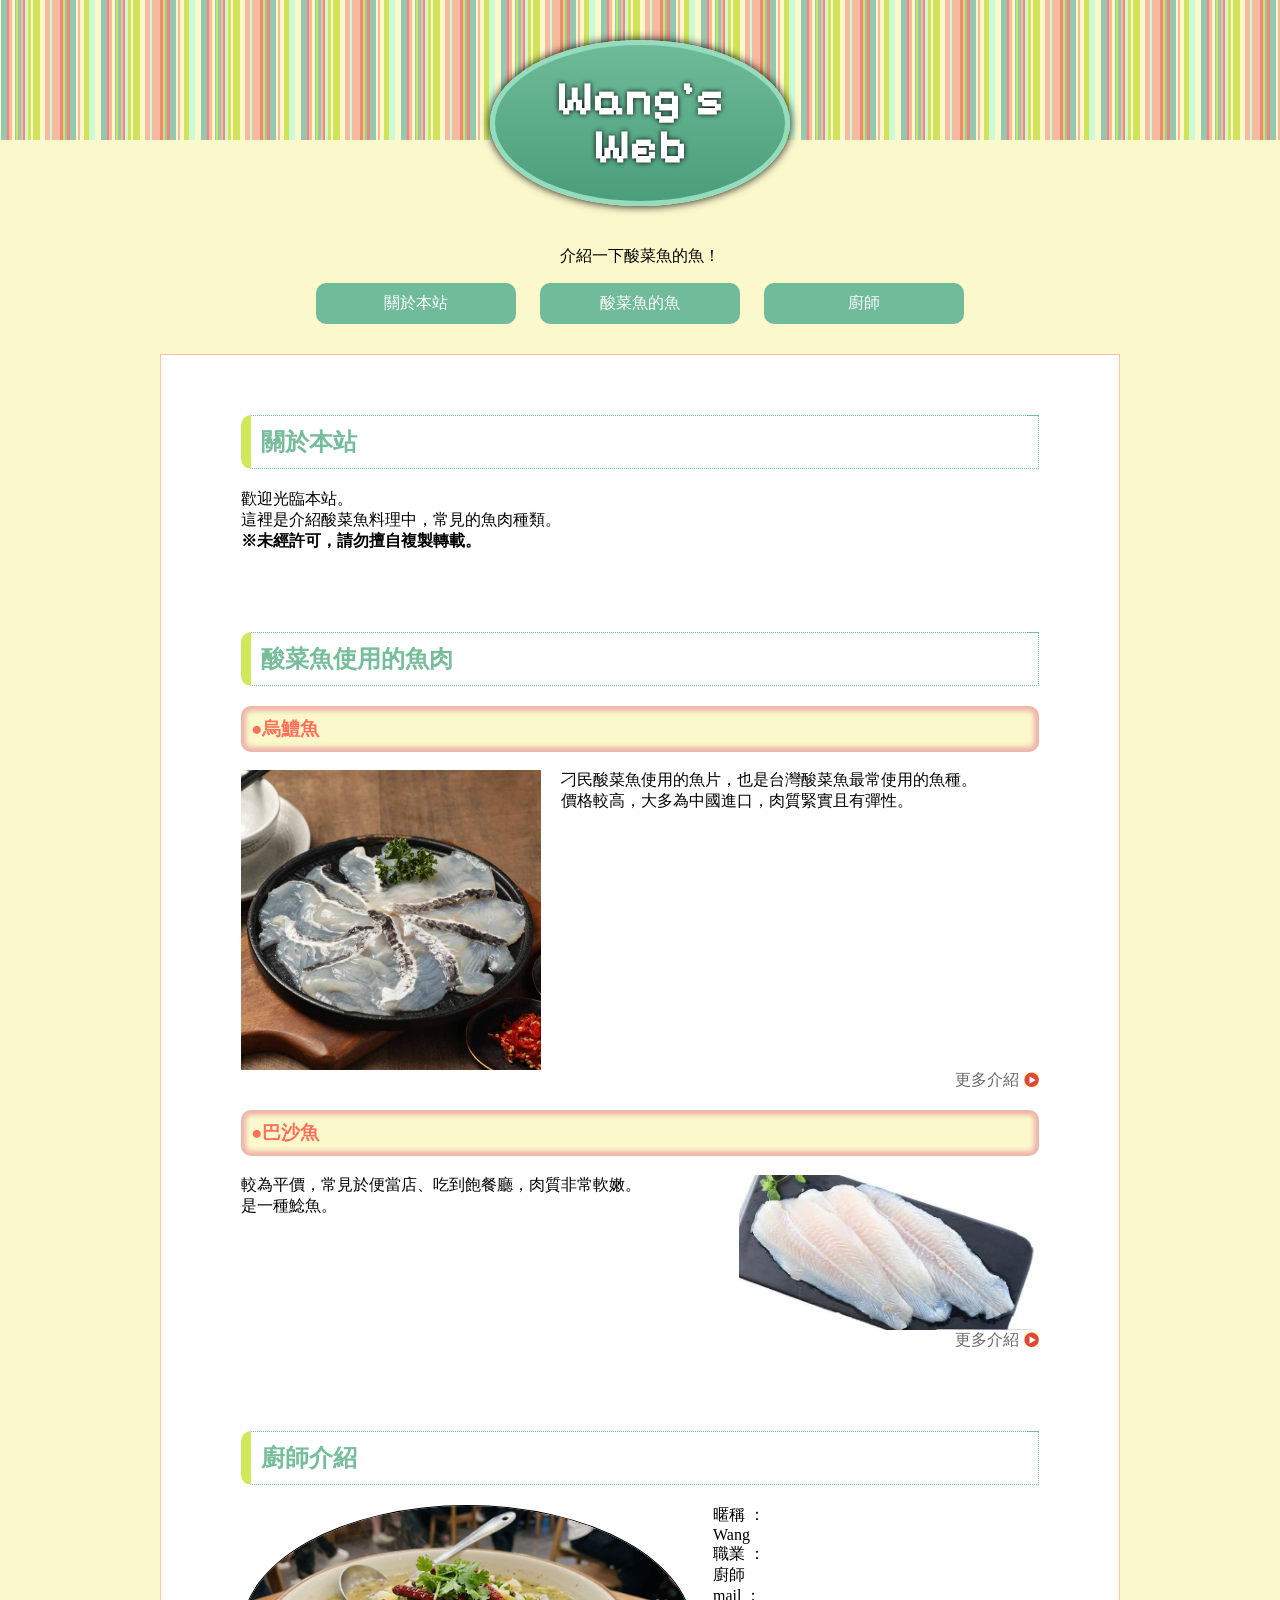
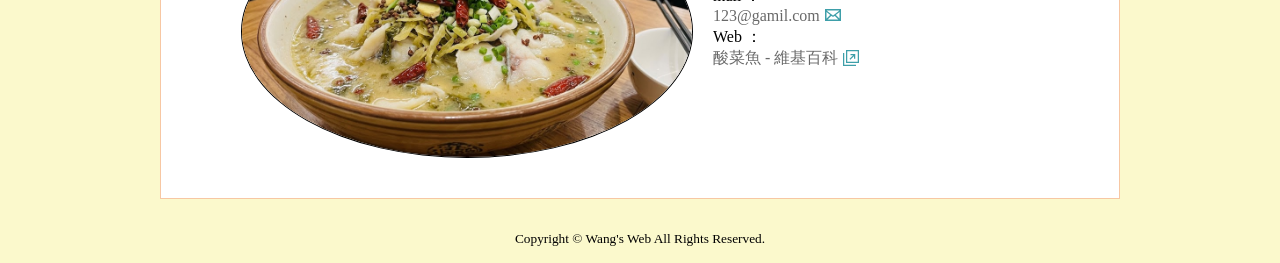
==== index.html @ 4f22710e "feat: 建立網站" ====
<!DOCTYPE html>
<html lang="zh">

<head>
    <meta charset="UTF-8">
    <meta name="viewport" content="width=device-width, initial-scale=1.0">
    <title>Wang's Web</title>
    <link rel="stylesheet" href="./style.css">
</head>

<body>

    <header>
        <h1>Wang's Web</h1>

        <p>介紹一下酸菜魚的魚！</p>
    </header>

    <nav>
        <ul class="menu">
            <li><a href="#intro">關於本站</a></li>
            <li><a href="#fish">酸菜魚的魚</a></li>
            <li><a href="#profile">廚師</a></li>
        </ul>
    </nav>


    <main>
        <div class="content">
            <section id="intro">
                <h2>關於本站</h2>
                <p>
                    歡迎光臨本站。<br>
                    這裡是介紹酸菜魚料理中，常見的魚肉種類。<br>
                    <strong>※未經許可，請勿擅自複製轉載。</strong>
                </p>
            </section>



            <section id="fish">
                <h2>酸菜魚使用的魚肉</h2>

                <section>
                    <h3>●烏鱧魚</h3>
                    <img class="imgL" src="./images/fish1.jpg" alt="烏鱧魚" width="300">
                    <p>刁民酸菜魚使用的魚片，也是台灣酸菜魚最常使用的魚種。<br>
                        價格較高，大多為中國進口，肉質緊實且有彈性。</p>
                    <p class="clear more"><a href="./fish1.html" target="_blank">更多介紹</a></p>
                </section>

                <section>
                    <h3>●巴沙魚</h3>
                    <img class="imgR" src="./images/fish2.jpg" alt="巴沙魚" width="300">
                    <p>
                        較為平價，常見於便當店、吃到飽餐廳，肉質非常軟嫩。<br>
                        是一種鯰魚。
                    </p>
                    <p class="clear more"><a href="./fish2.html" target="_blank">更多介紹</a></p>
                </section>
            </section>



            <section id="profile" class="clearfix">
                <h2>廚師介紹</h2>
                <img class="imgL imgchef imgRad" src="./images/meal.jpg" alt="廚師" width="300">
                <dl>
                    <dt>暱稱 ：</dt>
                    <dt>Wang</dt>
                    <dt>職業 ：</dt>
                    <dt>廚師</dt>
                    <dt>mail ：</dt>
                    <dt><a href="mailto://123@gamil.com">123@gamil.com</a></dt>
                    <dt></dt>Web ：</dt>
                    <dt><a href="https://zh.wikipedia.org/zh-tw/%E9%85%B8%E8%8F%9C%E9%B1%BC" target="_blank">酸菜魚 - 維基百科</a></dt>
                </dl>
            </section>
        </div>
    </main>

    <footer>
        <p><small>Copyright © Wang's Web All Rights Reserved.</small></p>
    </footer>




</body>

</html>
---- style.css ----
@charset "utf-8";
/* @import url('https://fonts.googleapis.com/css2?family=Saira:ital,wght@0,100..900;1,100..900&display=swap'); */

/*視窗背景色設定*/
body {
    /* background-color: #fbf9cc;
    background-image: url(./images/bg.png);
    background-repeat: repeat-x; */
    background: #fbf9cc url(./images/bg.png) repeat-x;
    /* background-position: left bottom; */
    /* background-position: 300px 20px; */
    /* background-position: 33% 10%; */

}

/*連結顏色設定*/
a:link {
    color: dimgray;
    text-decoration: none;
}

a:visited {
    color: blueviolet;
}

a:hover {
    color: cadetblue;
}

a:active {
    color: teal;
}

/*頁首,導覽,頁尾的共通設定*/
header,
nav,
footer {
    text-align: center;
}

/*頁面標題設定*/
@font-face {
    font-family: PixelifySans;
    src: url(./PixelifySans-VariableFont_wght.ttf);
}

h1 {
    color: white;
    /* background-color: green; */
    width: 300px;
    border: 5px solid #95dbbd;
    padding: 30px;
    box-sizing: border-box;
    margin: 40px auto;
    border-radius: 50%;
    /* %看各自邊，px看短邊*/
    font-size: 300%;
    line-height: 1em;
    font-family: PixelifySans, sans-serif;
    text-shadow: 0 0 5px black;
    box-shadow: 0 0 10px black;
    background: linear-gradient(to bottom, #6eba99, #4b9e7a);
}


/*導覽樣式設定*/
.menu {
    margin-left: -2.5em;
}

.menu li {
    list-style-type: none;
    display: inline-block;
    width: 200px;
    /* background-color: #6fbb9a;
    border-radius: 10px;
    padding: 10px; */
    margin: 0 10px;
}

.menu li a{
    color: white;
    text-decoration: none;
    background-color: #6fbb9a;
    border-radius: 10px;
    padding: 10px;
    display: block;
}


/*內容區塊邊框設定*/
.content {
    background-color: white;
    border: 1px solid #f7c7a3;
    width: 960px;
    margin: 30px auto;
    padding: 40px 80px;
    box-sizing: border-box;
}

/*次標題設定*/
h2{
    color: #76bd9b;
    border: 1px dotted #76bd9b;
    border-left: 10px solid #d0e95b;
    padding: 10px;
    border-radius: 10px 0 0 10px;
}

/*小標題設定*/
h3{
    color: #ff705b;
    background-color: #fbf9cc;
    border-radius: 10px;
    padding: 10px;
    box-shadow: 0 0 5px 5px #eeb3aa inset;
}

/*文繞圖設定*/
.imgL{
    float: left;
    margin-right: 20px;
}

.imgR{
    float: right;
    margin-left: 20px;
}

.clear{
    clear: both;
}

.clearfix::after{
    content: "";
    clear: both;
    display: block;
}

.imgchef{
    width: 450px;
}

/*「更多介紹」連結設定*/
.more{
    text-align: right;
}

.more::after{
    content: url(./images/ico_arrow.png);
    margin-left: 5px;
    vertical-align: middle;
}

/*連結圖示設定*/
a[href*="mailto"]::after{
    content: url(./images/ico_mail.png);
    margin-left: 5px;
    vertical-align: middle;
}

a[href^="https"]::after{
    content: url(./images/ico_blank.png);
    margin-left: 5px;
    vertical-align: middle;
}

/*圓形圖片設定*/
.imgRad{
    border-radius: 50%;
    border: 1px solid black;
}


/*區塊間分隔*/
/* section + section{
    margin-top: 80px;
}
section section{
    margin-top: 0;
} */

/* div.content > section ~ section{
    margin-top: 80px;
} */

div.content > section + section{
    margin-top: 80px;
}

/*表格設定*/
table{
    width: 100%;
    border: 2px solid #f7c7a3;
    margin-bottom: 30px;
    border-collapse: collapse;
}

table th, table td{
    border: 1px solid #f7c7a3;
    padding: 10px 20px;
}

table th{
    background-color: #ffeeee;
    text-align: left;
    width: 10em;
}

table caption{
    margin-bottom: 10px;
}

/*表單設定*/
input[type="text"],
input[type="email"],
textarea{
    border: 1px solid #cccccc;
    padding: 10px;
    font-size: 1em;
    width: 100%;
    box-sizing: border-box;
}

input[type="text"]:focus,
input[type="email"]:focus,
textarea:focus{
    background-color: yellow;
    border: 2px solid red;
    outline: none;
}
/*按鈕設定*/

.btns{
    text-align: center;
}

.btns input{
    background-color: #fff;
    border: 2px solid #f7c7a3;
    width: 200px;
    padding: 10px;
    margin: 0 10px;
    border-radius: 10px;
    font-style: 1em;
}

.btns input:hover{
    background-color: #f6d9c9;
}
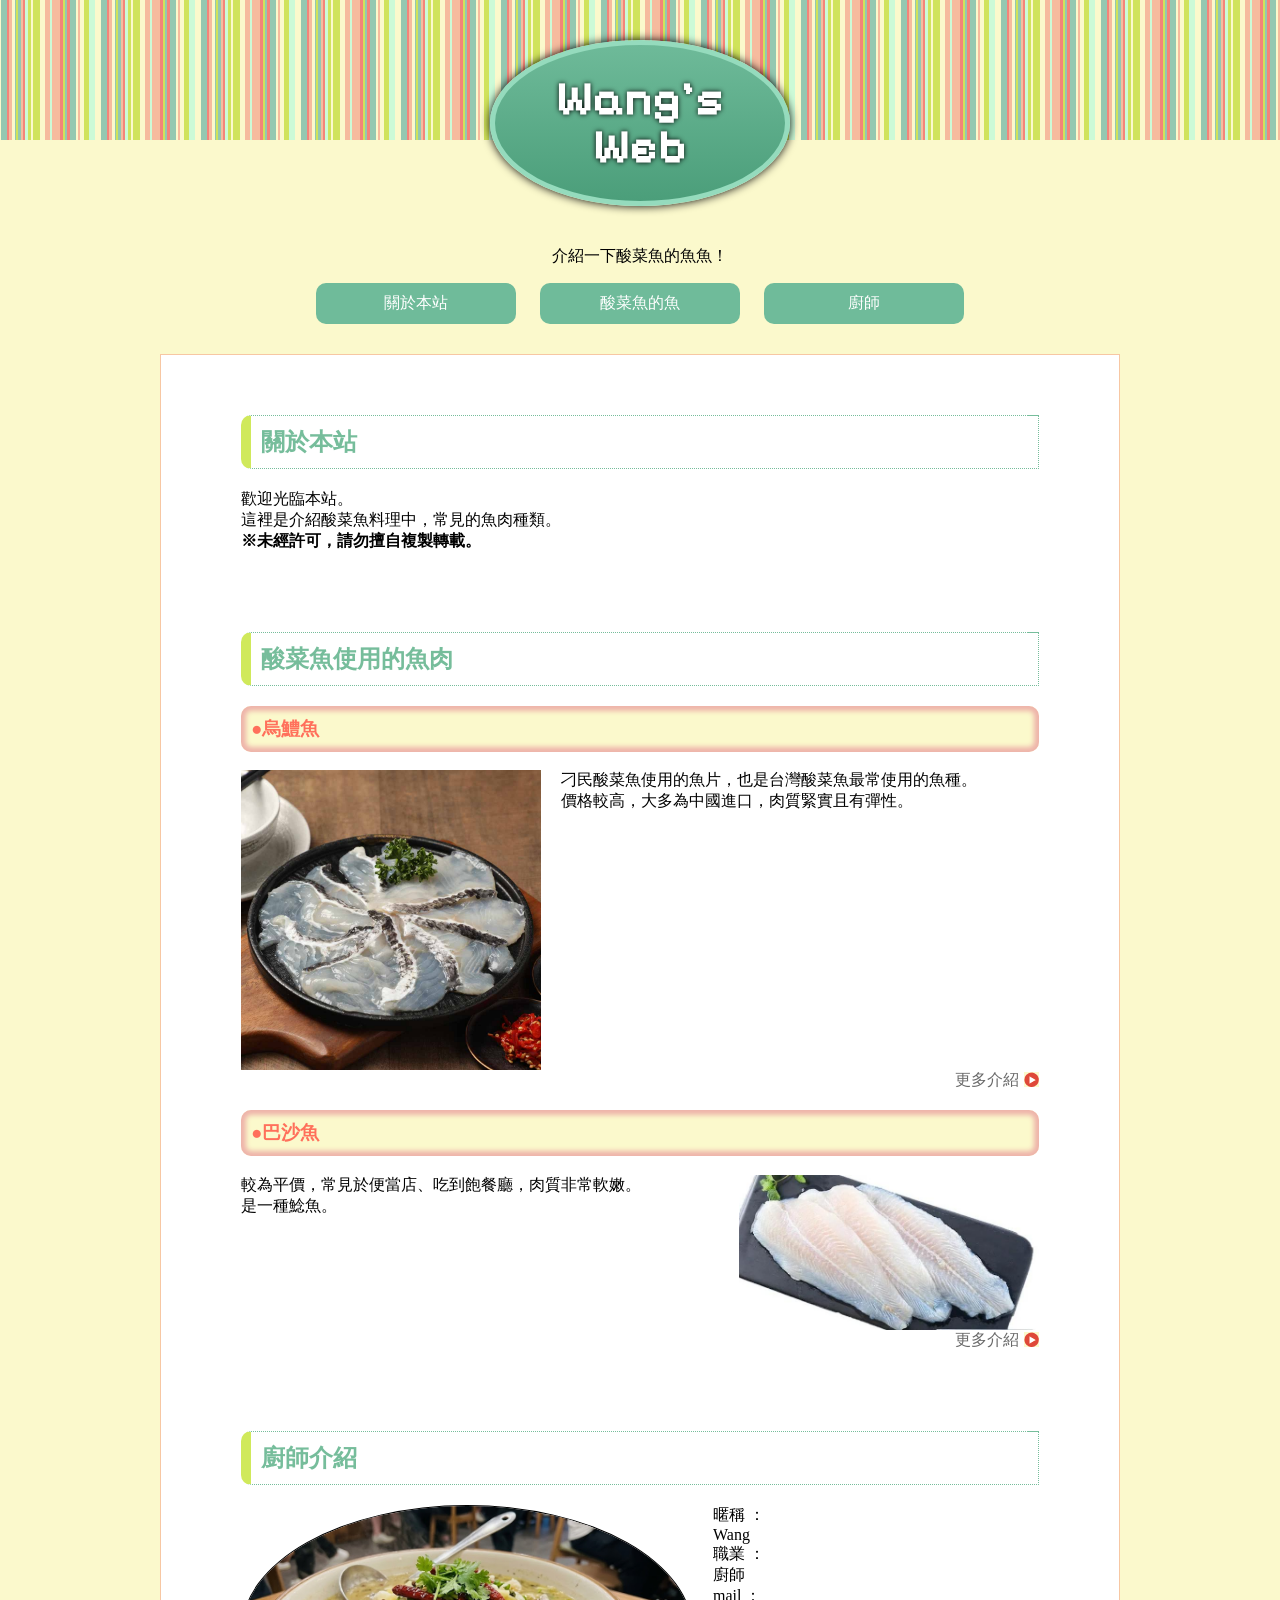
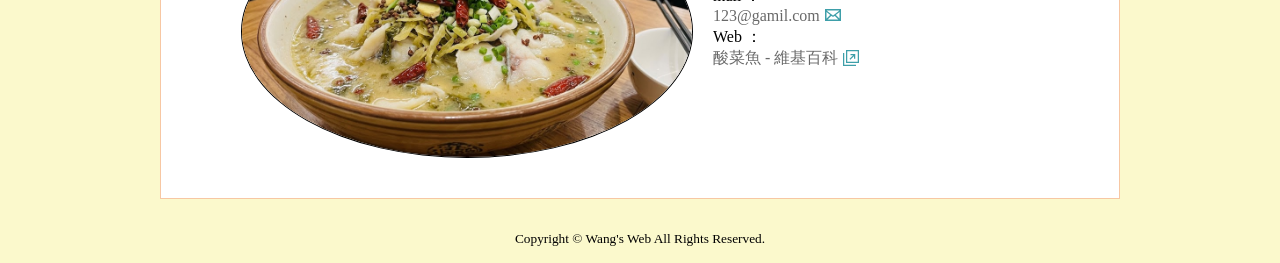
==== commit b88a6a97: "feat: 修改首頁標題" ====
--- a/index.html
+++ b/index.html
@@ -4,7 +4,7 @@
 <head>
     <meta charset="UTF-8">
     <meta name="viewport" content="width=device-width, initial-scale=1.0">
-    <title>Wang's Web</title>
+    <title>Wang's Web test</title>
     <link rel="stylesheet" href="./style.css">
 </head>
 
@@ -13,7 +13,7 @@
     <header>
         <h1>Wang's Web</h1>
 
-        <p>介紹一下酸菜魚的魚！</p>
+        <p>介紹一下酸菜魚的魚魚！</p>
     </header>
 
     <nav>
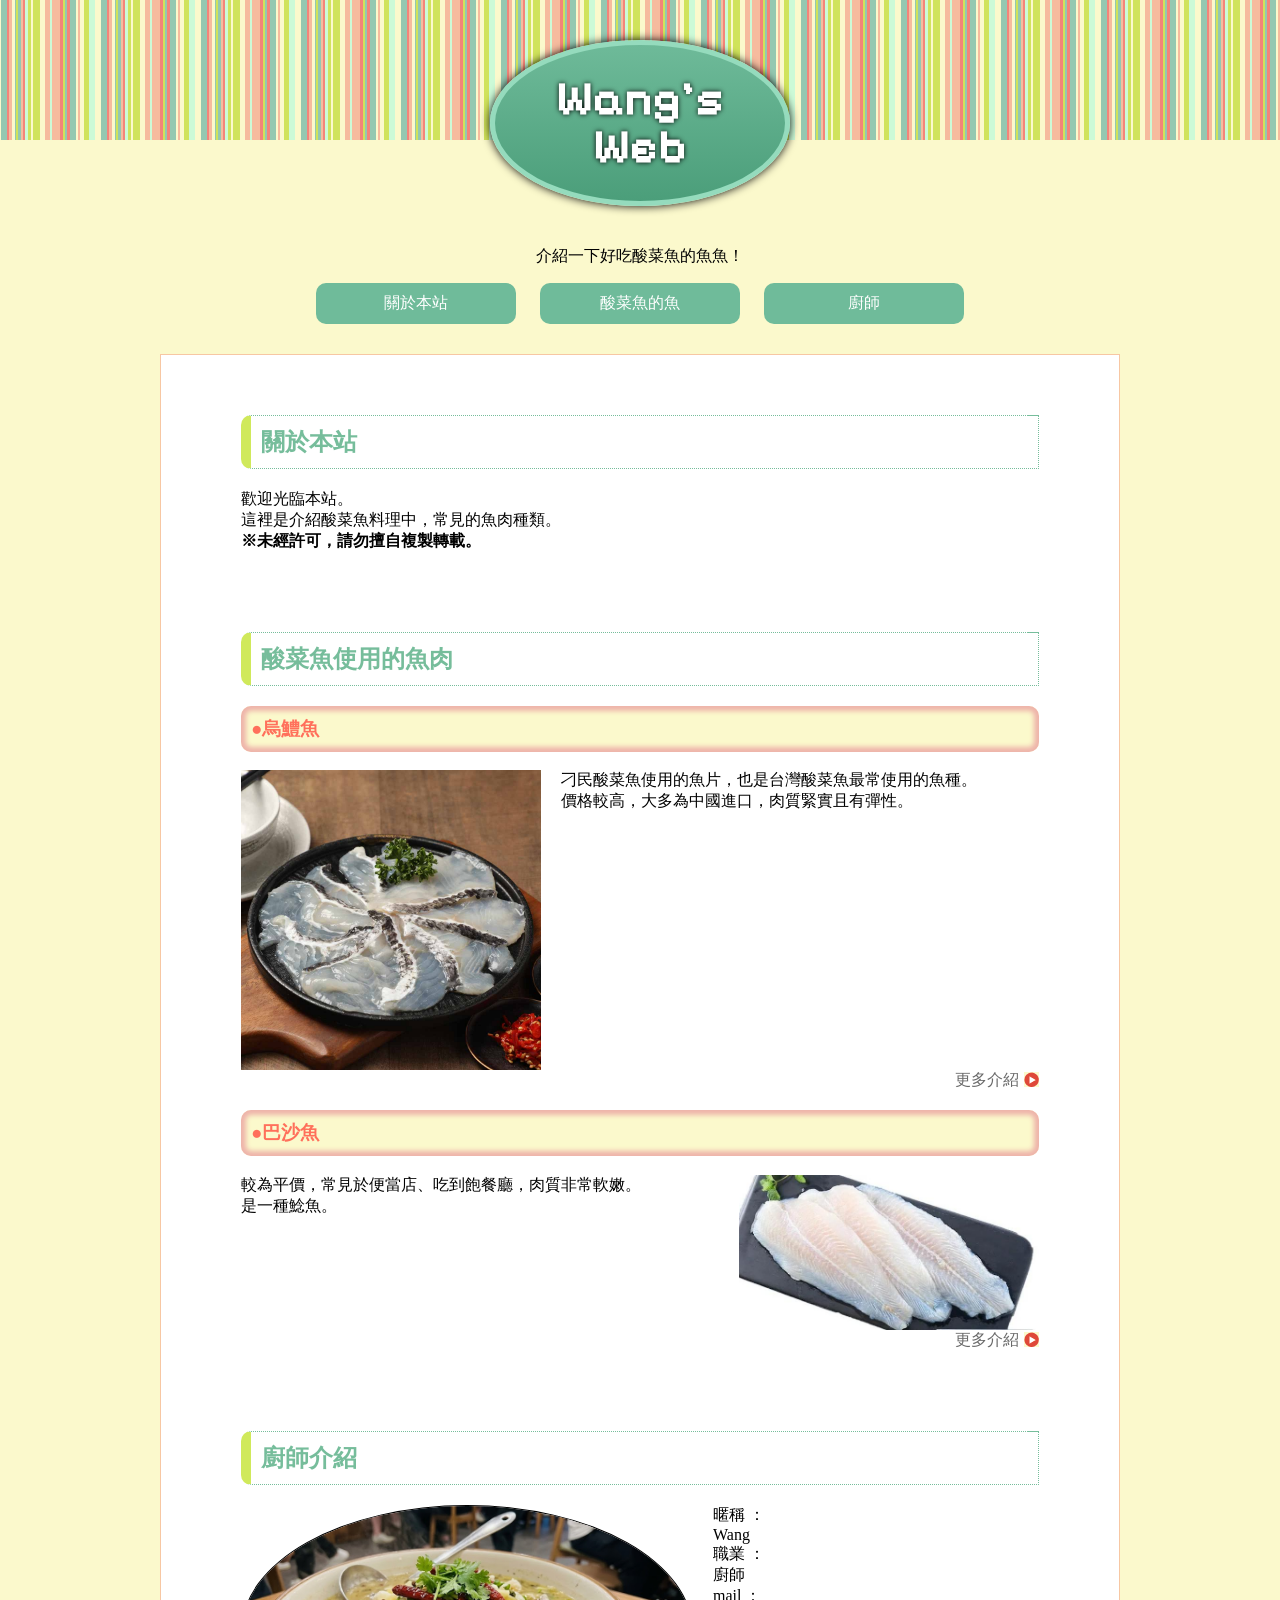
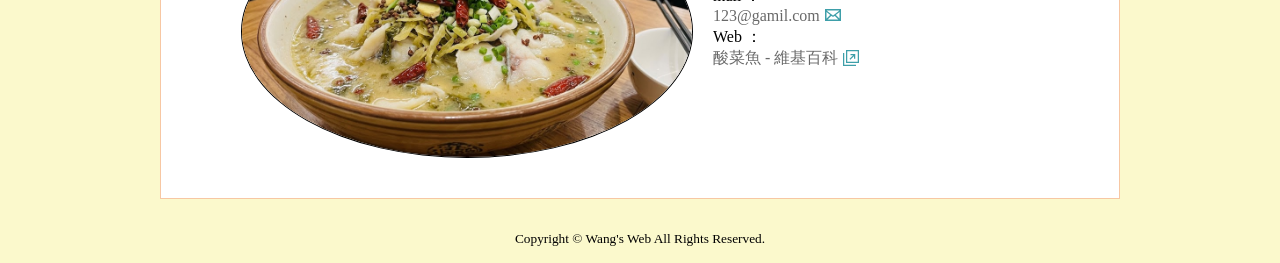
==== commit 415c7e16: "feat: 修改標題0.2" ====
--- a/index.html
+++ b/index.html
@@ -13,7 +13,7 @@
     <header>
         <h1>Wang's Web</h1>
 
-        <p>介紹一下酸菜魚的魚魚！</p>
+        <p>介紹一下好吃酸菜魚的魚魚！</p>
     </header>
 
     <nav>
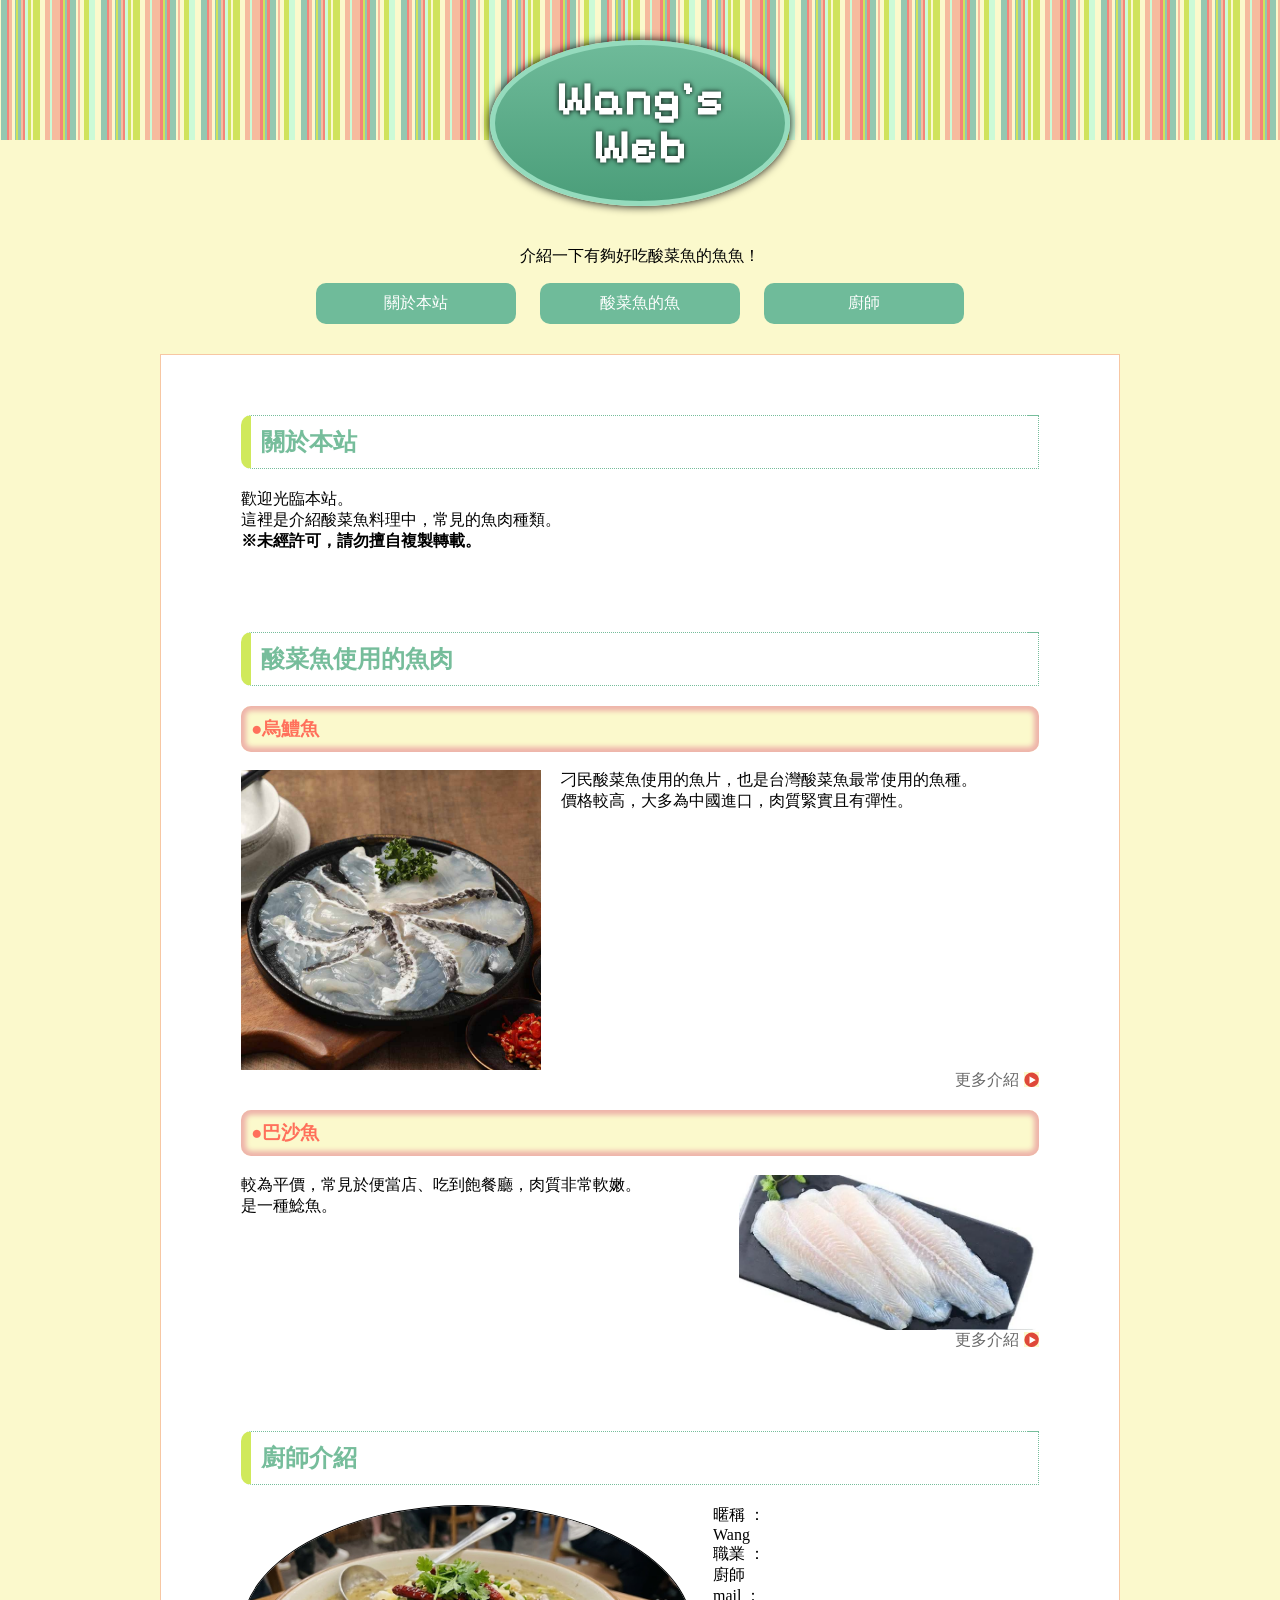
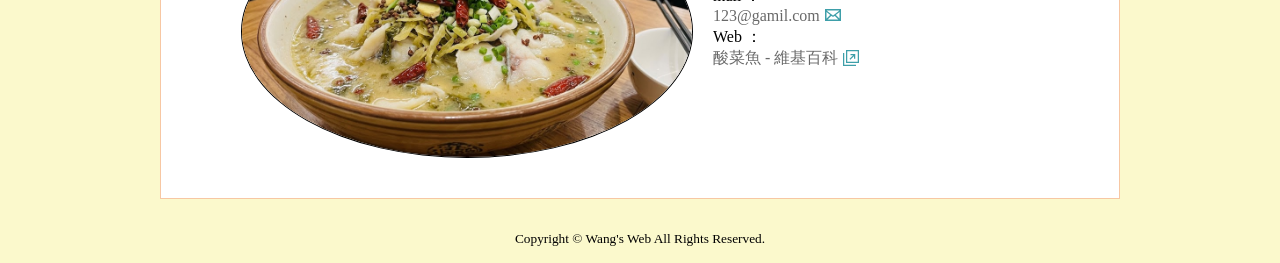
==== commit 3eef414b: "feat: 修改標題0.3" ====
--- a/index.html
+++ b/index.html
@@ -13,7 +13,7 @@
     <header>
         <h1>Wang's Web</h1>
 
-        <p>介紹一下好吃酸菜魚的魚魚！</p>
+        <p>介紹一下有夠好吃酸菜魚的魚魚！</p>
     </header>
 
     <nav>
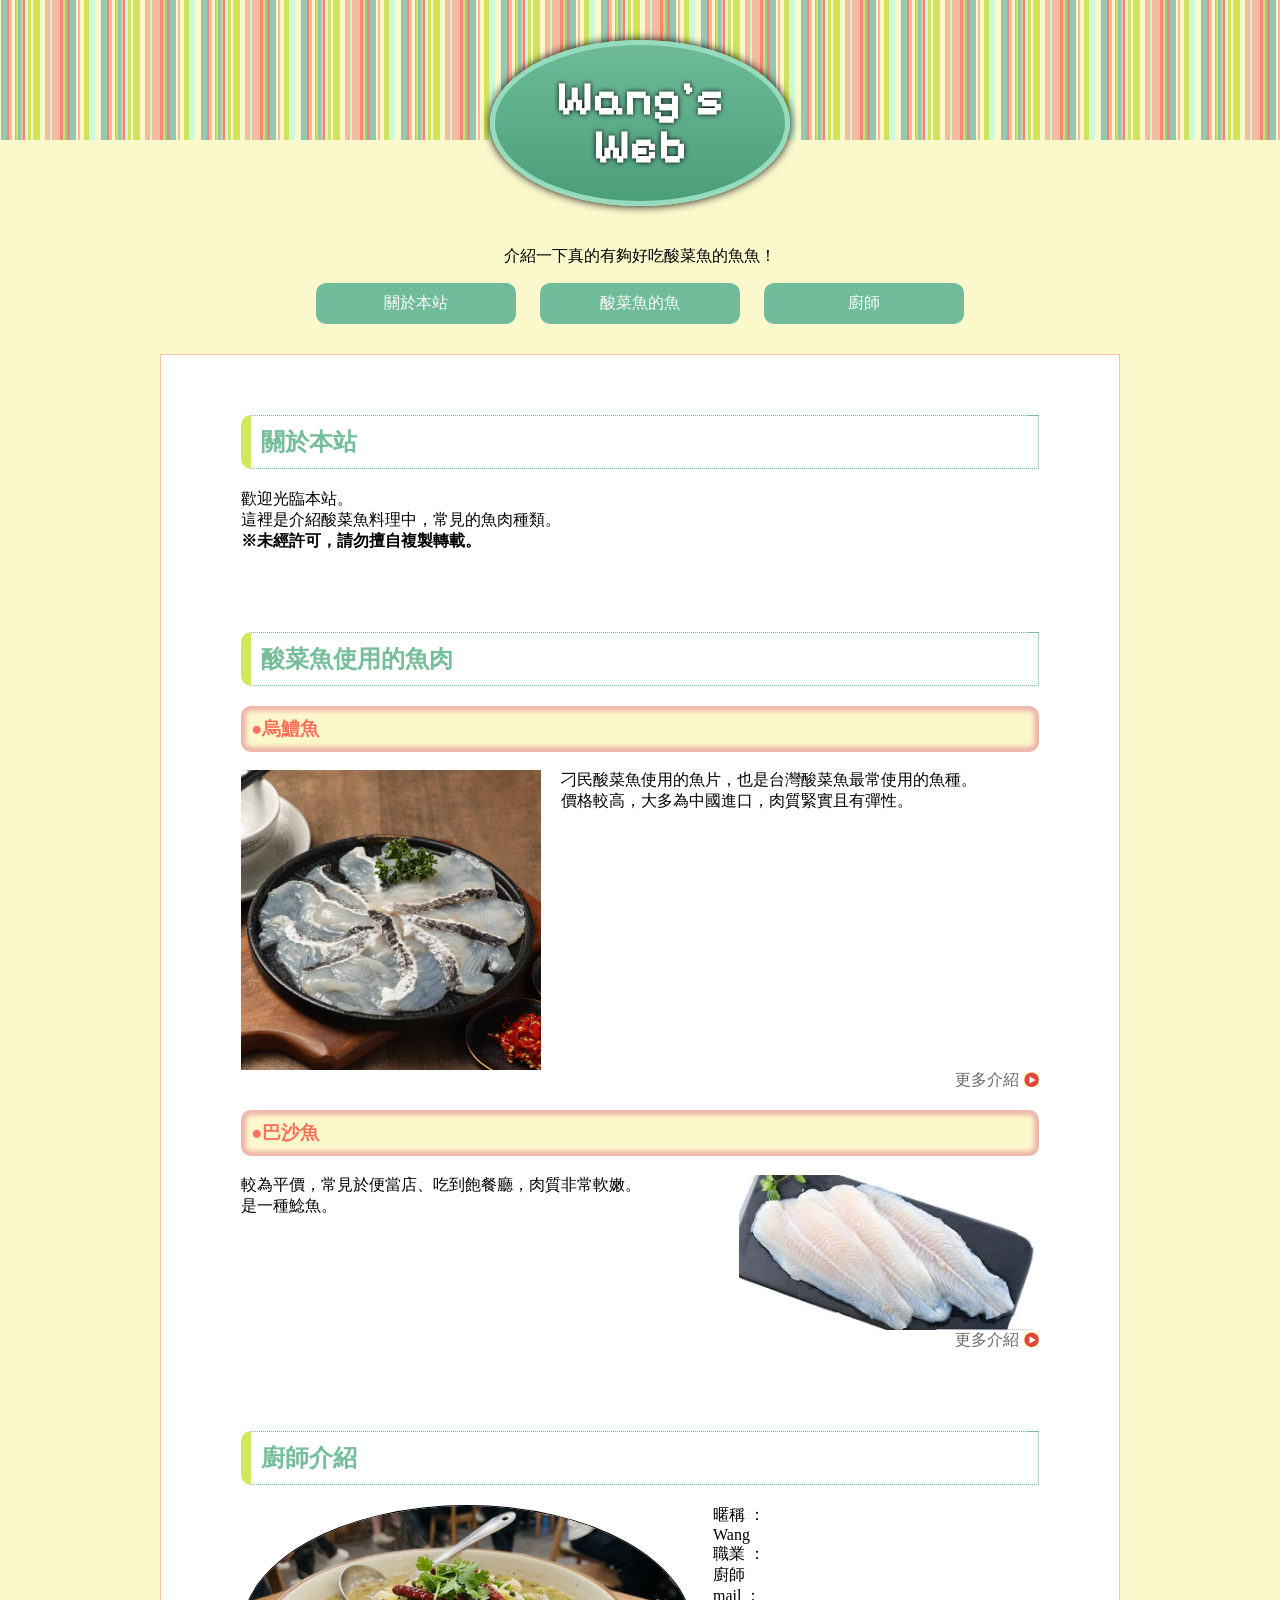
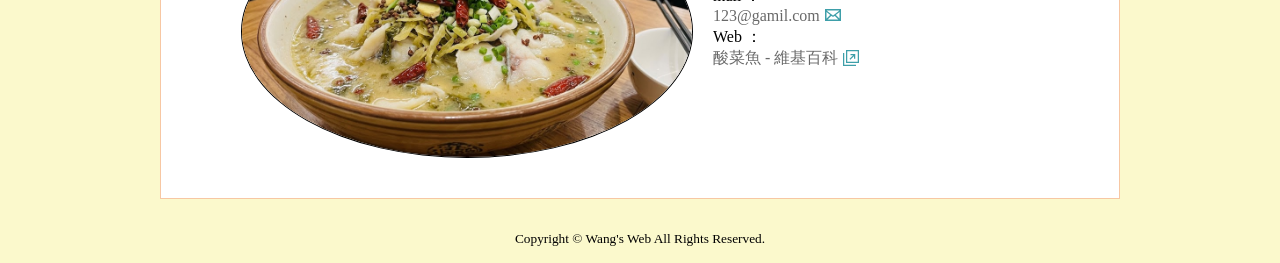
==== commit 4d479e8f: "feat: 修改標題0.4" ====
--- a/index.html
+++ b/index.html
@@ -13,7 +13,7 @@
     <header>
         <h1>Wang's Web</h1>
 
-        <p>介紹一下有夠好吃酸菜魚的魚魚！</p>
+        <p>介紹一下真的有夠好吃酸菜魚的魚魚！</p>
     </header>
 
     <nav>
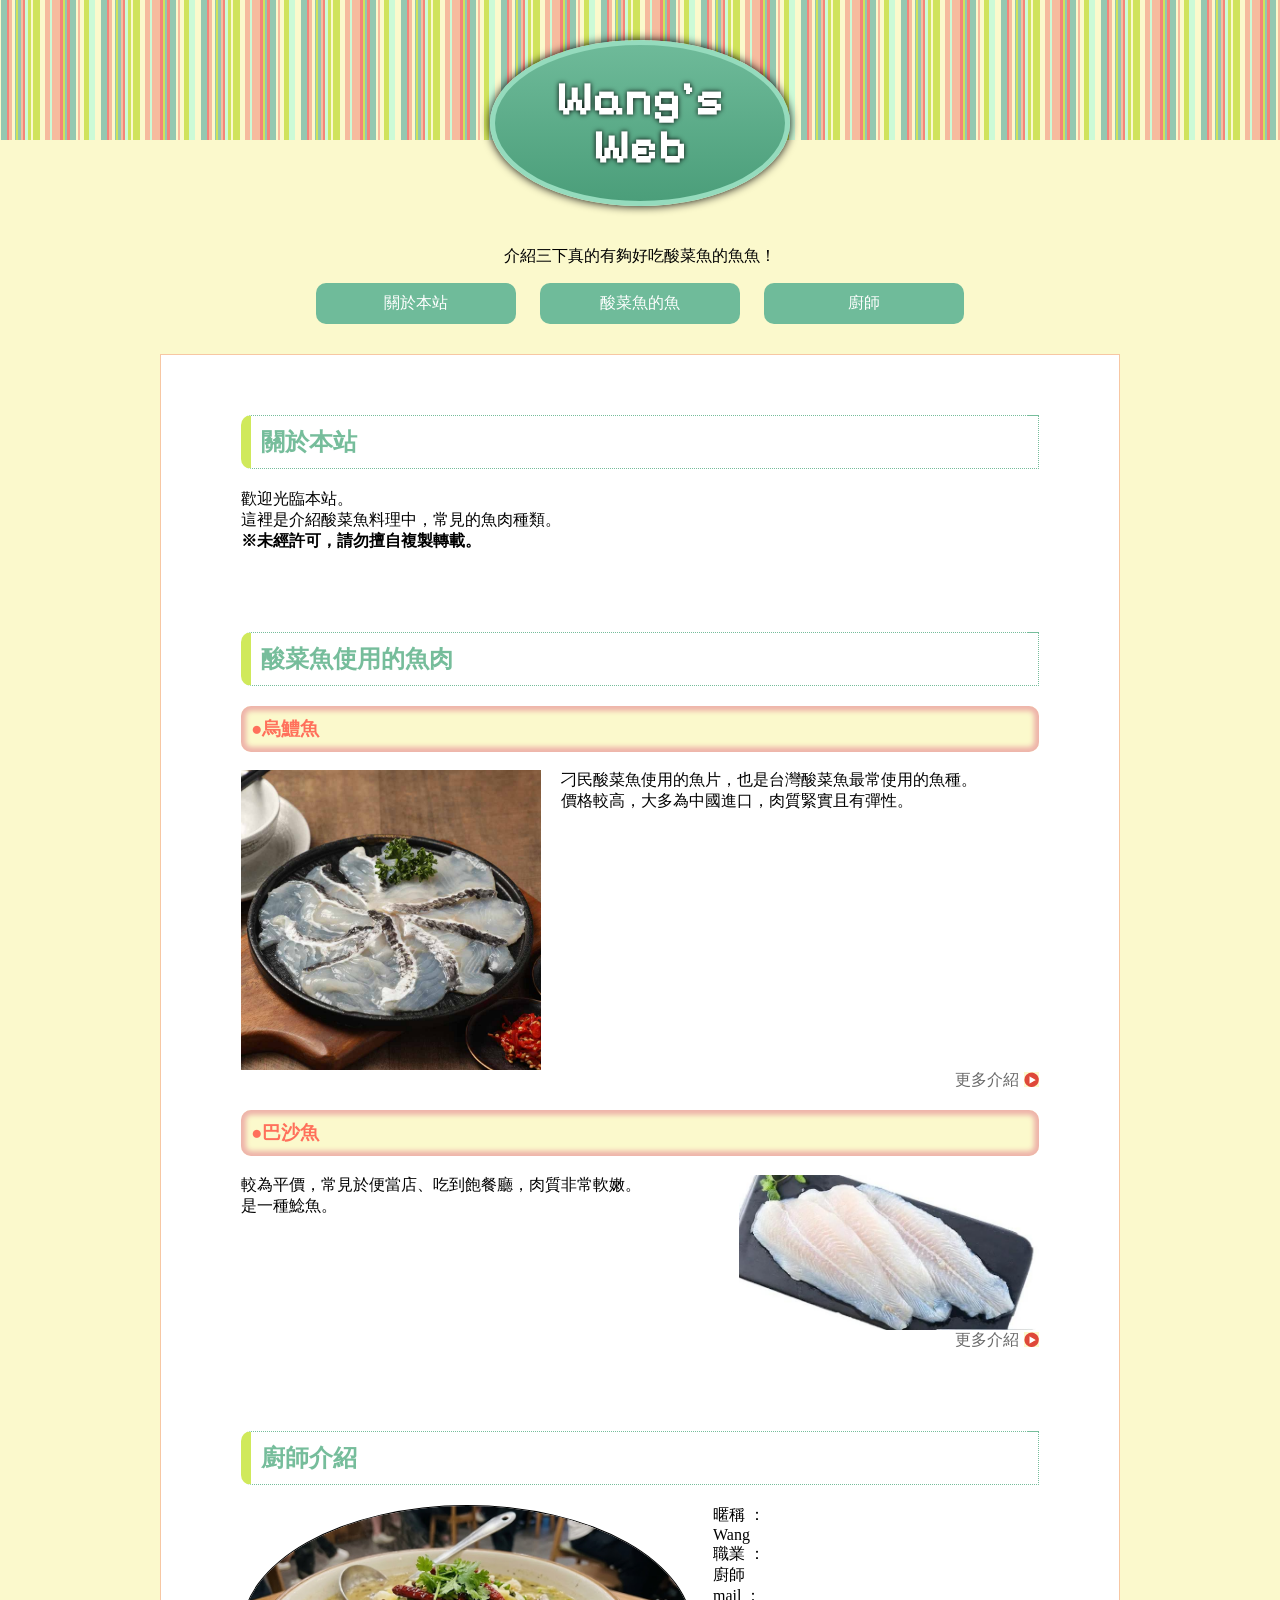
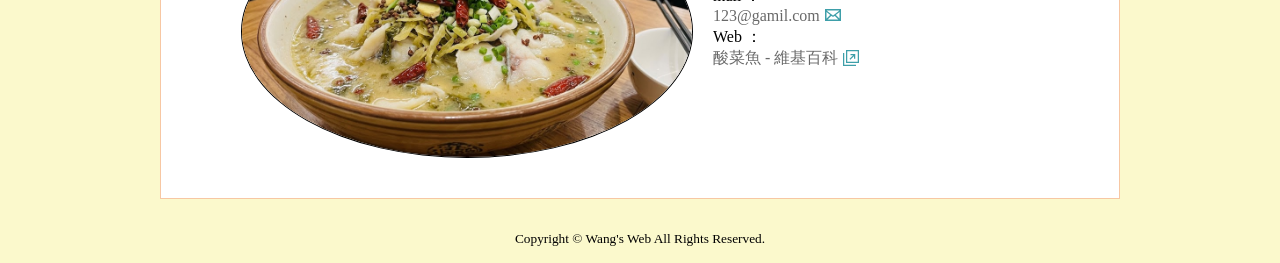
==== commit 0b53b2b9: "feat: 修改標題0.5" ====
--- a/index.html
+++ b/index.html
@@ -13,7 +13,7 @@
     <header>
         <h1>Wang's Web</h1>
 
-        <p>介紹一下真的有夠好吃酸菜魚的魚魚！</p>
+        <p>介紹三下真的有夠好吃酸菜魚的魚魚！</p>
     </header>
 
     <nav>
